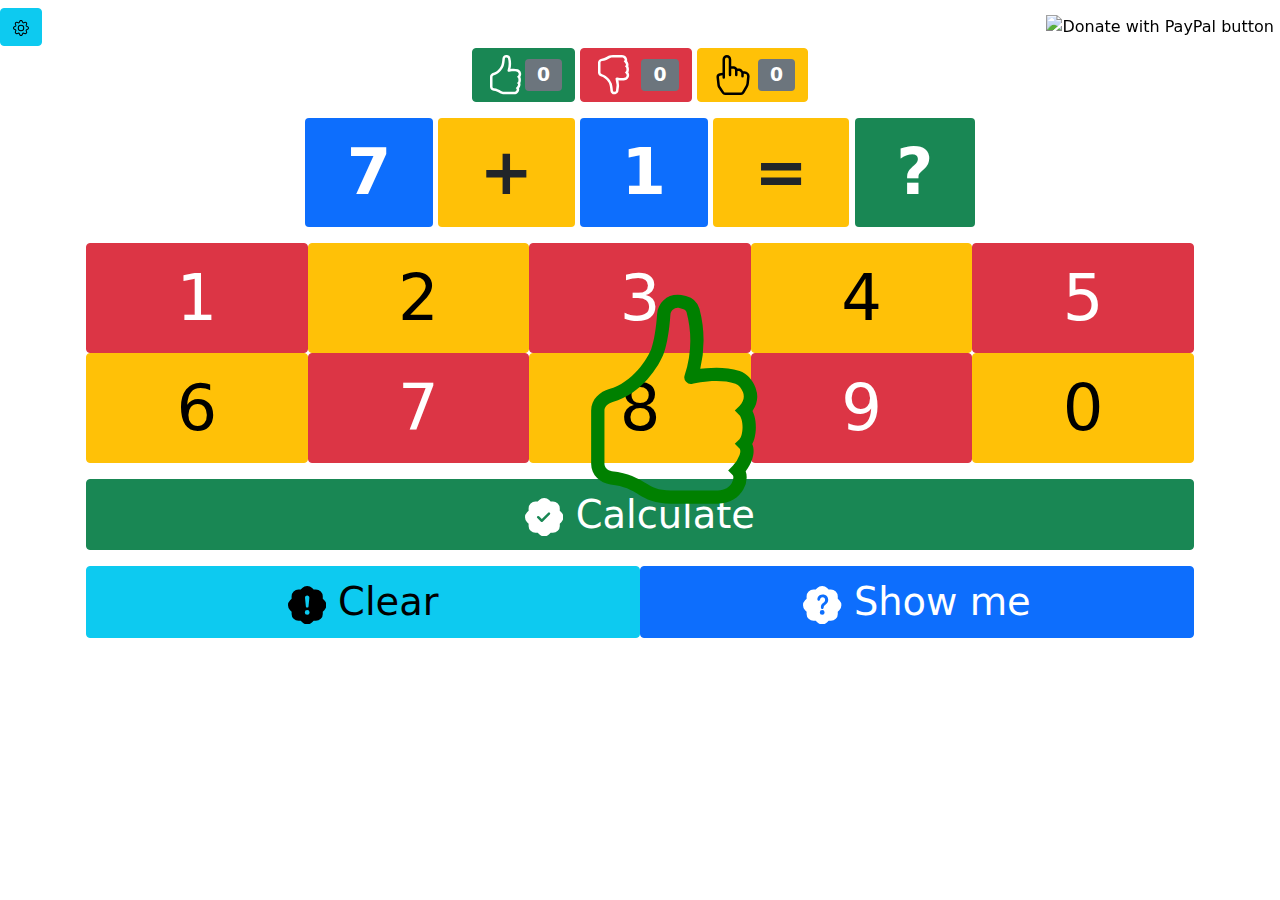
==== index.html @ 5eae8c28 "Clear unuse code." ====
<!doctype html>
<html lang="en">

<head>
  <meta charset="utf-8">
  <meta name="viewport" content="width=device-width, initial-scale=1">
  <meta name="description" content="">
  <meta name="author" content="BH">
  <title>The four operations</title>
  <link href="./css/bootstrap.min.css" rel="stylesheet">
  <link href="./css/hesap.css" rel="stylesheet">
</head>

<body>
  <header>
    <nav class="navbar fixed-top">
      <button type="button" class="btn btn-info" data-bs-toggle="modal" data-bs-target="#ayarlar">
        <svg xmlns="http://www.w3.org/2000/svg" width="16" height="16" fill="currentColor" class="bi bi-gear"
          viewBox="0 0 16 16">
          <path fill-rule="evenodd"
            d="M8.837 1.626c-.246-.835-1.428-.835-1.674 0l-.094.319A1.873 1.873 0 0 1 4.377 3.06l-.292-.16c-.764-.415-1.6.42-1.184 1.185l.159.292a1.873 1.873 0 0 1-1.115 2.692l-.319.094c-.835.246-.835 1.428 0 1.674l.319.094a1.873 1.873 0 0 1 1.115 2.693l-.16.291c-.415.764.42 1.6 1.185 1.184l.292-.159a1.873 1.873 0 0 1 2.692 1.116l.094.318c.246.835 1.428.835 1.674 0l.094-.319a1.873 1.873 0 0 1 2.693-1.115l.291.16c.764.415 1.6-.42 1.184-1.185l-.159-.291a1.873 1.873 0 0 1 1.116-2.693l.318-.094c.835-.246.835-1.428 0-1.674l-.319-.094a1.873 1.873 0 0 1-1.115-2.692l.16-.292c.415-.764-.42-1.6-1.185-1.184l-.291.159A1.873 1.873 0 0 1 8.93 1.945l-.094-.319zm-2.633-.283c.527-1.79 3.065-1.79 3.592 0l.094.319a.873.873 0 0 0 1.255.52l.292-.16c1.64-.892 3.434.901 2.54 2.541l-.159.292a.873.873 0 0 0 .52 1.255l.319.094c1.79.527 1.79 3.065 0 3.592l-.319.094a.873.873 0 0 0-.52 1.255l.16.292c.893 1.64-.902 3.434-2.541 2.54l-.292-.159a.873.873 0 0 0-1.255.52l-.094.319c-.527 1.79-3.065 1.79-3.592 0l-.094-.319a.873.873 0 0 0-1.255-.52l-.292.16c-1.64.893-3.433-.902-2.54-2.541l.159-.292a.873.873 0 0 0-.52-1.255l-.319-.094c-1.79-.527-1.79-3.065 0-3.592l.319-.094a.873.873 0 0 0 .52-1.255l-.16-.292c-.892-1.64.902-3.433 2.541-2.54l.292.159a.873.873 0 0 0 1.255-.52l.094-.319z">
          </path>
          <path fill-rule="evenodd"
            d="M8 5.754a2.246 2.246 0 1 0 0 4.492 2.246 2.246 0 0 0 0-4.492zM4.754 8a3.246 3.246 0 1 1 6.492 0 3.246 3.246 0 0 1-6.492 0z">
          </path>
        </svg><span class="visually-hidden">Button</span>
      </button>
      <div>
        <form action="https://www.paypal.com/donate" method="post" target="_blank">
          <input type="hidden" name="hosted_button_id" value="77866XD2T7DRY" />
          <input type="image" src="https://www.paypalobjects.com/en_US/i/btn/btn_donate_SM.gif" border="0" name="submit"
            title="PayPal - The safer, easier way to pay online!" alt="Donate with PayPal button" />
          <img alt="" border="0" src="https://www.paypal.com/en_BG/i/scr/pixel.gif" width="1" height="1" />
        </form>
      </div>
    </nav>
  </header>

  <main class="container">

    <div class="starter-template text-center py-5 px-3">
      <div class="sonuc mb-3">
        <button type="button" class="btn btn-success">
          <svg xmlns="http://www.w3.org/2000/svg" width="40" height="40" fill="currentColor"
            class="bi bi-hand-thumbs-up" viewBox="0 0 16 16">
            <path
              d="M8.864.046C7.908-.193 7.02.53 6.956 1.466c-.072 1.051-.23 2.016-.428 2.59-.125.36-.479 1.013-1.04 1.639-.557.623-1.282 1.178-2.131 1.41C2.685 7.288 2 7.87 2 8.72v4.001c0 .845.682 1.464 1.448 1.545 1.07.114 1.564.415 2.068.723l.048.03c.272.165.578.348.97.484.397.136.861.217 1.466.217h3.5c.937 0 1.599-.477 1.934-1.064a1.86 1.86 0 0 0 .254-.912c0-.152-.023-.312-.077-.464.201-.263.38-.578.488-.901.11-.33.172-.762.004-1.149.069-.13.12-.269.159-.403.077-.27.113-.568.113-.857 0-.288-.036-.585-.113-.856a2.144 2.144 0 0 0-.138-.362 1.9 1.9 0 0 0 .234-1.734c-.206-.592-.682-1.1-1.2-1.272-.847-.282-1.803-.276-2.516-.211a9.84 9.84 0 0 0-.443.05 9.365 9.365 0 0 0-.062-4.509A1.38 1.38 0 0 0 9.125.111L8.864.046zM11.5 14.721H8c-.51 0-.863-.069-1.14-.164-.281-.097-.506-.228-.776-.393l-.04-.024c-.555-.339-1.198-.731-2.49-.868-.333-.036-.554-.29-.554-.55V8.72c0-.254.226-.543.62-.65 1.095-.3 1.977-.996 2.614-1.708.635-.71 1.064-1.475 1.238-1.978.243-.7.407-1.768.482-2.85.025-.362.36-.594.667-.518l.262.066c.16.04.258.143.288.255a8.34 8.34 0 0 1-.145 4.725.5.5 0 0 0 .595.644l.003-.001.014-.003.058-.014a8.908 8.908 0 0 1 1.036-.157c.663-.06 1.457-.054 2.11.164.175.058.45.3.57.65.107.308.087.67-.266 1.022l-.353.353.353.354c.043.043.105.141.154.315.048.167.075.37.075.581 0 .212-.027.414-.075.582-.05.174-.111.272-.154.315l-.353.353.353.354c.047.047.109.177.005.488a2.224 2.224 0 0 1-.505.805l-.353.353.353.354c.006.005.041.05.041.17a.866.866 0 0 1-.121.416c-.165.288-.503.56-1.066.56z" />
          </svg><span id='sonucD' class="badge bg-secondary">4</span>
        </button>
        <button type="button" class="btn btn-danger">
          <svg xmlns="http://www.w3.org/2000/svg" width="40" height="40" fill="currentColor"
            class="bi bi-hand-thumbs-down" viewBox="0 0 16 16">
            <path
              d="M8.864 15.674c-.956.24-1.843-.484-1.908-1.42-.072-1.05-.23-2.015-.428-2.59-.125-.36-.479-1.012-1.04-1.638-.557-.624-1.282-1.179-2.131-1.41C2.685 8.432 2 7.85 2 7V3c0-.845.682-1.464 1.448-1.546 1.07-.113 1.564-.415 2.068-.723l.048-.029c.272-.166.578-.349.97-.484C6.931.08 7.395 0 8 0h3.5c.937 0 1.599.478 1.934 1.064.164.287.254.607.254.913 0 .152-.023.312-.077.464.201.262.38.577.488.9.11.33.172.762.004 1.15.069.13.12.268.159.403.077.27.113.567.113.856 0 .289-.036.586-.113.856-.035.12-.08.244-.138.363.394.571.418 1.2.234 1.733-.206.592-.682 1.1-1.2 1.272-.847.283-1.803.276-2.516.211a9.877 9.877 0 0 1-.443-.05 9.364 9.364 0 0 1-.062 4.51c-.138.508-.55.848-1.012.964l-.261.065zM11.5 1H8c-.51 0-.863.068-1.14.163-.281.097-.506.229-.776.393l-.04.025c-.555.338-1.198.73-2.49.868-.333.035-.554.29-.554.55V7c0 .255.226.543.62.65 1.095.3 1.977.997 2.614 1.709.635.71 1.064 1.475 1.238 1.977.243.7.407 1.768.482 2.85.025.362.36.595.667.518l.262-.065c.16-.04.258-.144.288-.255a8.34 8.34 0 0 0-.145-4.726.5.5 0 0 1 .595-.643h.003l.014.004.058.013a8.912 8.912 0 0 0 1.036.157c.663.06 1.457.054 2.11-.163.175-.059.45-.301.57-.651.107-.308.087-.67-.266-1.021L12.793 7l.353-.354c.043-.042.105-.14.154-.315.048-.167.075-.37.075-.581 0-.211-.027-.414-.075-.581-.05-.174-.111-.273-.154-.315l-.353-.354.353-.354c.047-.047.109-.176.005-.488a2.224 2.224 0 0 0-.505-.804l-.353-.354.353-.354c.006-.005.041-.05.041-.17a.866.866 0 0 0-.121-.415C12.4 1.272 12.063 1 11.5 1z" />
          </svg> <span id='sonucY' class="badge bg-secondary">4</span>
        </button>
        <button type="button" class="btn btn-warning">
          <svg xmlns="http://www.w3.org/2000/svg" width="40" height="40" fill="currentColor" class="bi bi-hand-index"
            viewBox="0 0 16 16">
            <path
              d="M6.75 1a.75.75 0 0 1 .75.75V8a.5.5 0 0 0 1 0V5.467l.086-.004c.317-.012.637-.008.816.027.134.027.294.096.448.182.077.042.15.147.15.314V8a.5.5 0 1 0 1 0V6.435a4.9 4.9 0 0 1 .106-.01c.316-.024.584-.01.708.04.118.046.3.207.486.43.081.096.15.19.2.259V8.5a.5.5 0 0 0 1 0v-1h.342a1 1 0 0 1 .995 1.1l-.271 2.715a2.5 2.5 0 0 1-.317.991l-1.395 2.442a.5.5 0 0 1-.434.252H6.035a.5.5 0 0 1-.416-.223l-1.433-2.15a1.5 1.5 0 0 1-.243-.666l-.345-3.105a.5.5 0 0 1 .399-.546L5 8.11V9a.5.5 0 0 0 1 0V1.75A.75.75 0 0 1 6.75 1zM8.5 4.466V1.75a1.75 1.75 0 1 0-3.5 0v5.34l-1.2.24a1.5 1.5 0 0 0-1.196 1.636l.345 3.106a2.5 2.5 0 0 0 .405 1.11l1.433 2.15A1.5 1.5 0 0 0 6.035 16h6.385a1.5 1.5 0 0 0 1.302-.756l1.395-2.441a3.5 3.5 0 0 0 .444-1.389l.271-2.715a2 2 0 0 0-1.99-2.199h-.581a5.114 5.114 0 0 0-.195-.248c-.191-.229-.51-.568-.88-.716-.364-.146-.846-.132-1.158-.108l-.132.012a1.26 1.26 0 0 0-.56-.642 2.632 2.632 0 0 0-.738-.288c-.31-.062-.739-.058-1.05-.046l-.048.002zm2.094 2.025z" />
          </svg> <span id='sonucP' class="badge bg-secondary">4</span>
        </button>
      </div>
      <div class="islem mb-3">
        <span id='hesap1' class="badge bg-primary">1</span>
        <span class="badge bg-warning text-dark">+</span>
        <span id='hesap2' class="badge bg-primary">1</span>
        <span class="badge bg-warning text-dark">=</span>
        <span id='hesaplanan' class="badge bg-success">2</span>
      </div>
      <div class="row sayilar">
        <button type="button" class="btn btn-danger col-sm">1</button>
        <button type="button" class="btn btn-warning col-sm">2</button>
        <button type="button" class="btn btn-danger col-sm">3</button>
        <button type="button" class="btn btn-warning col-sm">4</button>
        <button type="button" class="btn btn-danger col-sm">5</button>
      </div>
      <div class="row sayilar">
        <button type="button" class="btn btn-warning  col-sm">6</button>
        <button type="button" class="btn btn-danger col-sm">7</button>
        <button type="button" class="btn btn-warning col-sm">8</button>
        <button type="button" class="btn btn-danger col-sm">9</button>
        <button type="button" class="btn btn-warning col-sm">0</button>
      </div>
      <div class="row karar mt-3">
        <button type="button" class="btn btn-success col-xs-1 mb-3"
          onclick="kontrol(hesap1.innerHTML, hesap2.innerHTML, hesaplanan.innerHTML)">
          <svg xmlns="http://www.w3.org/2000/svg" fill="currentColor" class="bi bi-patch-check-fill"
            viewBox="0 0 16 16">
            <path
              d="M10.067.87a2.89 2.89 0 0 0-4.134 0l-.622.638-.89-.011a2.89 2.89 0 0 0-2.924 2.924l.01.89-.636.622a2.89 2.89 0 0 0 0 4.134l.637.622-.011.89a2.89 2.89 0 0 0 2.924 2.924l.89-.01.622.636a2.89 2.89 0 0 0 4.134 0l.622-.637.89.011a2.89 2.89 0 0 0 2.924-2.924l-.01-.89.636-.622a2.89 2.89 0 0 0 0-4.134l-.637-.622.011-.89a2.89 2.89 0 0 0-2.924-2.924l-.89.01-.622-.636zm.287 5.984l-3 3a.5.5 0 0 1-.708 0l-1.5-1.5a.5.5 0 1 1 .708-.708L7 8.793l2.646-2.647a.5.5 0 0 1 .708.708z" />
          </svg>
          Calculate
        </button>
        <button type="button" class="btn btn-info col-sm" onclick="temizle()">
          <svg xmlns="http://www.w3.org/2000/svg" fill="currentColor" class="bi bi-patch-exclamation-fill"
            viewBox="0 0 16 16">
            <path
              d="M10.067.87a2.89 2.89 0 0 0-4.134 0l-.622.638-.89-.011a2.89 2.89 0 0 0-2.924 2.924l.01.89-.636.622a2.89 2.89 0 0 0 0 4.134l.637.622-.011.89a2.89 2.89 0 0 0 2.924 2.924l.89-.01.622.636a2.89 2.89 0 0 0 4.134 0l.622-.637.89.011a2.89 2.89 0 0 0 2.924-2.924l-.01-.89.636-.622a2.89 2.89 0 0 0 0-4.134l-.637-.622.011-.89a2.89 2.89 0 0 0-2.924-2.924l-.89.01-.622-.636zM8 4c.535 0 .954.462.9.995l-.35 3.507a.552.552 0 0 1-1.1 0L7.1 4.995A.905.905 0 0 1 8 4zm.002 6a1 1 0 1 1 0 2 1 1 0 0 1 0-2z" />
          </svg>
          Clear
        </button>

        <button type="button" class="btn btn-primary col-sm" data-bs-toggle="modal" data-bs-target="#staticBackdrop">
          <svg xmlns="http://www.w3.org/2000/svg" fill="currentColor" class="bi bi-patch-question-fill"
            viewBox="0 0 16 16">
            <path
              d="M5.933.87a2.89 2.89 0 0 1 4.134 0l.622.638.89-.011a2.89 2.89 0 0 1 2.924 2.924l-.01.89.636.622a2.89 2.89 0 0 1 0 4.134l-.637.622.011.89a2.89 2.89 0 0 1-2.924 2.924l-.89-.01-.622.636a2.89 2.89 0 0 1-4.134 0l-.622-.637-.89.011a2.89 2.89 0 0 1-2.924-2.924l.01-.89-.636-.622a2.89 2.89 0 0 1 0-4.134l.637-.622-.011-.89a2.89 2.89 0 0 1 2.924-2.924l.89.01.622-.636zM7.002 11a1 1 0 1 0 2 0 1 1 0 0 0-2 0zm1.602-2.027c.04-.534.198-.815.846-1.26.674-.475 1.05-1.09 1.05-1.986 0-1.325-.92-2.227-2.262-2.227-1.02 0-1.792.492-2.1 1.29A1.71 1.71 0 0 0 6 5.48c0 .393.203.64.545.64.272 0 .455-.147.564-.51.158-.592.525-.915 1.074-.915.61 0 1.03.446 1.03 1.084 0 .563-.208.885-.822 1.325-.619.433-.926.914-.926 1.64v.111c0 .428.208.745.585.745.336 0 .504-.24.554-.627z" />
          </svg>
          Show me
        </button>
      </div>
    </div>
    <div id='islemler'></div>
  </main><!-- /.container -->

  <!-- Modal -->
  <div class="modal fade" id="staticBackdrop" data-bs-backdrop="static" data-bs-keyboard="false" tabindex="-1"
    aria-labelledby="staticBackdropLabel" aria-hidden="true">
    <div class="modal-dialog">
      <div class="modal-content">
        <div class="modal-header" style="margin: auto;">
          <svg xmlns="http://www.w3.org/2000/svg" width="40" height="40" fill="currentColor"
            class="bi bi-patch-question" viewBox="0 0 16 16">
            <path
              d="M8.05 9.6c.336 0 .504-.24.554-.627.04-.534.198-.815.847-1.26.673-.475 1.049-1.09 1.049-1.986 0-1.325-.92-2.227-2.262-2.227-1.02 0-1.792.492-2.1 1.29A1.71 1.71 0 0 0 6 5.48c0 .393.203.64.545.64.272 0 .455-.147.564-.51.158-.592.525-.915 1.074-.915.61 0 1.03.446 1.03 1.084 0 .563-.208.885-.822 1.325-.619.433-.926.914-.926 1.64v.111c0 .428.208.745.585.745z" />
            <path
              d="M10.273 2.513l-.921-.944.715-.698.622.637.89-.011a2.89 2.89 0 0 1 2.924 2.924l-.01.89.636.622a2.89 2.89 0 0 1 0 4.134l-.637.622.011.89a2.89 2.89 0 0 1-2.924 2.924l-.89-.01-.622.636a2.89 2.89 0 0 1-4.134 0l-.622-.637-.89.011a2.89 2.89 0 0 1-2.924-2.924l.01-.89-.636-.622a2.89 2.89 0 0 1 0-4.134l.637-.622-.011-.89a2.89 2.89 0 0 1 2.924-2.924l.89.01.622-.636a2.89 2.89 0 0 1 4.134 0l-.715.698a1.89 1.89 0 0 0-2.704 0l-.92.944-1.32-.016a1.89 1.89 0 0 0-1.911 1.912l.016 1.318-.944.921a1.89 1.89 0 0 0 0 2.704l.944.92-.016 1.32a1.89 1.89 0 0 0 1.912 1.911l1.318-.016.921.944a1.89 1.89 0 0 0 2.704 0l.92-.944 1.32.016a1.89 1.89 0 0 0 1.911-1.912l-.016-1.318.944-.921a1.89 1.89 0 0 0 0-2.704l-.944-.92.016-1.32a1.89 1.89 0 0 0-1.912-1.911l-1.318.016z" />
            <path d="M7.002 11a1 1 0 1 1 2 0 1 1 0 0 1-2 0z" />
          </svg>
        </div>
        <div id='paspas' class="modal-body">
          <span class="badge bg-primary">1</span>
          <span class="badge bg-warning text-dark">+</span>
          <span class="badge bg-primary">1</span>
          <span class="badge bg-warning text-dark">=</span>
          <span class="badge bg-success">2</span>
        </div>
        <div class="modal-footer">
          <button type="button" data-bs-dismiss="modal" class="btn btn-primary" onclick="pas()">
            <svg xmlns="http://www.w3.org/2000/svg" width="30" height="30" fill="currentColor" class="bi bi-emoji-wink"
              viewBox="0 0 16 16">
              <path d="M8 15A7 7 0 1 1 8 1a7 7 0 0 1 0 14zm0 1A8 8 0 1 0 8 0a8 8 0 0 0 0 16z" />
              <path
                d="M4.285 9.567a.5.5 0 0 1 .683.183A3.498 3.498 0 0 0 8 11.5a3.498 3.498 0 0 0 3.032-1.75.5.5 0 1 1 .866.5A4.498 4.498 0 0 1 8 12.5a4.498 4.498 0 0 1-3.898-2.25.5.5 0 0 1 .183-.683zM7 6.5C7 7.328 6.552 8 6 8s-1-.672-1-1.5S5.448 5 6 5s1 .672 1 1.5zm1.757-.437a.5.5 0 0 1 .68.194.934.934 0 0 0 .813.493c.339 0 .645-.19.813-.493a.5.5 0 1 1 .874.486A1.934 1.934 0 0 1 10.25 7.75c-.73 0-1.356-.412-1.687-1.007a.5.5 0 0 1 .194-.68z" />
            </svg>
            <svg xmlns="http://www.w3.org/2000/svg" width="16" height="16" fill="currentColor"
              class="bi bi-hand-thumbs-up" viewBox="0 0 16 16">
              <path
                d="M8.864.046C7.908-.193 7.02.53 6.956 1.466c-.072 1.051-.23 2.016-.428 2.59-.125.36-.479 1.013-1.04 1.639-.557.623-1.282 1.178-2.131 1.41C2.685 7.288 2 7.87 2 8.72v4.001c0 .845.682 1.464 1.448 1.545 1.07.114 1.564.415 2.068.723l.048.03c.272.165.578.348.97.484.397.136.861.217 1.466.217h3.5c.937 0 1.599-.477 1.934-1.064a1.86 1.86 0 0 0 .254-.912c0-.152-.023-.312-.077-.464.201-.263.38-.578.488-.901.11-.33.172-.762.004-1.149.069-.13.12-.269.159-.403.077-.27.113-.568.113-.857 0-.288-.036-.585-.113-.856a2.144 2.144 0 0 0-.138-.362 1.9 1.9 0 0 0 .234-1.734c-.206-.592-.682-1.1-1.2-1.272-.847-.282-1.803-.276-2.516-.211a9.84 9.84 0 0 0-.443.05 9.365 9.365 0 0 0-.062-4.509A1.38 1.38 0 0 0 9.125.111L8.864.046zM11.5 14.721H8c-.51 0-.863-.069-1.14-.164-.281-.097-.506-.228-.776-.393l-.04-.024c-.555-.339-1.198-.731-2.49-.868-.333-.036-.554-.29-.554-.55V8.72c0-.254.226-.543.62-.65 1.095-.3 1.977-.996 2.614-1.708.635-.71 1.064-1.475 1.238-1.978.243-.7.407-1.768.482-2.85.025-.362.36-.594.667-.518l.262.066c.16.04.258.143.288.255a8.34 8.34 0 0 1-.145 4.725.5.5 0 0 0 .595.644l.003-.001.014-.003.058-.014a8.908 8.908 0 0 1 1.036-.157c.663-.06 1.457-.054 2.11.164.175.058.45.3.57.65.107.308.087.67-.266 1.022l-.353.353.353.354c.043.043.105.141.154.315.048.167.075.37.075.581 0 .212-.027.414-.075.582-.05.174-.111.272-.154.315l-.353.353.353.354c.047.047.109.177.005.488a2.224 2.224 0 0 1-.505.805l-.353.353.353.354c.006.005.041.05.041.17a.866.866 0 0 1-.121.416c-.165.288-.503.56-1.066.56z" />
            </svg>
          </button>
        </div>
      </div>
    </div>
  </div>

  <div class="modal fade" id="bilgi" data-bs-backdrop="static" data-bs-keyboard="false" tabindex="-1"
    aria-labelledby="staticBackdropLabel" aria-hidden="true">
    <div class="modal-dialog">
      <div class="modal-content">
        <div class="modal-header" style="margin: auto;">
          <svg xmlns="http://www.w3.org/2000/svg" width="40" height="40" fill="currentColor"
            class="bi bi-patch-question" viewBox="0 0 16 16">
            <path
              d="M8.05 9.6c.336 0 .504-.24.554-.627.04-.534.198-.815.847-1.26.673-.475 1.049-1.09 1.049-1.986 0-1.325-.92-2.227-2.262-2.227-1.02 0-1.792.492-2.1 1.29A1.71 1.71 0 0 0 6 5.48c0 .393.203.64.545.64.272 0 .455-.147.564-.51.158-.592.525-.915 1.074-.915.61 0 1.03.446 1.03 1.084 0 .563-.208.885-.822 1.325-.619.433-.926.914-.926 1.64v.111c0 .428.208.745.585.745z" />
            <path
              d="M10.273 2.513l-.921-.944.715-.698.622.637.89-.011a2.89 2.89 0 0 1 2.924 2.924l-.01.89.636.622a2.89 2.89 0 0 1 0 4.134l-.637.622.011.89a2.89 2.89 0 0 1-2.924 2.924l-.89-.01-.622.636a2.89 2.89 0 0 1-4.134 0l-.622-.637-.89.011a2.89 2.89 0 0 1-2.924-2.924l.01-.89-.636-.622a2.89 2.89 0 0 1 0-4.134l.637-.622-.011-.89a2.89 2.89 0 0 1 2.924-2.924l.89.01.622-.636a2.89 2.89 0 0 1 4.134 0l-.715.698a1.89 1.89 0 0 0-2.704 0l-.92.944-1.32-.016a1.89 1.89 0 0 0-1.911 1.912l.016 1.318-.944.921a1.89 1.89 0 0 0 0 2.704l.944.92-.016 1.32a1.89 1.89 0 0 0 1.912 1.911l1.318-.016.921.944a1.89 1.89 0 0 0 2.704 0l.92-.944 1.32.016a1.89 1.89 0 0 0 1.911-1.912l-.016-1.318.944-.921a1.89 1.89 0 0 0 0-2.704l-.944-.92.016-1.32a1.89 1.89 0 0 0-1.912-1.911l-1.318.016z" />
            <path d="M7.002 11a1 1 0 1 1 2 0 1 1 0 0 1-2 0z" />
          </svg>
        </div>
        <div id='bilgim' class="modal-body">
          <span class="badge bg-primary">1</span>
          <span class="badge bg-warning text-dark">+</span>
          <span class="badge bg-primary">1</span>
          <span class="badge bg-warning text-dark">=</span>
          <span class="badge bg-success">2</span>
        </div>
        <div class="modal-footer">
          <button type="button" data-bs-dismiss="modal" class="btn btn-primary">
            <svg xmlns="http://www.w3.org/2000/svg" width="30" height="30" fill="currentColor" class="bi bi-emoji-wink"
              viewBox="0 0 16 16">
              <path d="M8 15A7 7 0 1 1 8 1a7 7 0 0 1 0 14zm0 1A8 8 0 1 0 8 0a8 8 0 0 0 0 16z" />
              <path
                d="M4.285 9.567a.5.5 0 0 1 .683.183A3.498 3.498 0 0 0 8 11.5a3.498 3.498 0 0 0 3.032-1.75.5.5 0 1 1 .866.5A4.498 4.498 0 0 1 8 12.5a4.498 4.498 0 0 1-3.898-2.25.5.5 0 0 1 .183-.683zM7 6.5C7 7.328 6.552 8 6 8s-1-.672-1-1.5S5.448 5 6 5s1 .672 1 1.5zm1.757-.437a.5.5 0 0 1 .68.194.934.934 0 0 0 .813.493c.339 0 .645-.19.813-.493a.5.5 0 1 1 .874.486A1.934 1.934 0 0 1 10.25 7.75c-.73 0-1.356-.412-1.687-1.007a.5.5 0 0 1 .194-.68z" />
            </svg>
            <svg xmlns="http://www.w3.org/2000/svg" width="16" height="16" fill="currentColor"
              class="bi bi-hand-thumbs-up" viewBox="0 0 16 16">
              <path
                d="M8.864.046C7.908-.193 7.02.53 6.956 1.466c-.072 1.051-.23 2.016-.428 2.59-.125.36-.479 1.013-1.04 1.639-.557.623-1.282 1.178-2.131 1.41C2.685 7.288 2 7.87 2 8.72v4.001c0 .845.682 1.464 1.448 1.545 1.07.114 1.564.415 2.068.723l.048.03c.272.165.578.348.97.484.397.136.861.217 1.466.217h3.5c.937 0 1.599-.477 1.934-1.064a1.86 1.86 0 0 0 .254-.912c0-.152-.023-.312-.077-.464.201-.263.38-.578.488-.901.11-.33.172-.762.004-1.149.069-.13.12-.269.159-.403.077-.27.113-.568.113-.857 0-.288-.036-.585-.113-.856a2.144 2.144 0 0 0-.138-.362 1.9 1.9 0 0 0 .234-1.734c-.206-.592-.682-1.1-1.2-1.272-.847-.282-1.803-.276-2.516-.211a9.84 9.84 0 0 0-.443.05 9.365 9.365 0 0 0-.062-4.509A1.38 1.38 0 0 0 9.125.111L8.864.046zM11.5 14.721H8c-.51 0-.863-.069-1.14-.164-.281-.097-.506-.228-.776-.393l-.04-.024c-.555-.339-1.198-.731-2.49-.868-.333-.036-.554-.29-.554-.55V8.72c0-.254.226-.543.62-.65 1.095-.3 1.977-.996 2.614-1.708.635-.71 1.064-1.475 1.238-1.978.243-.7.407-1.768.482-2.85.025-.362.36-.594.667-.518l.262.066c.16.04.258.143.288.255a8.34 8.34 0 0 1-.145 4.725.5.5 0 0 0 .595.644l.003-.001.014-.003.058-.014a8.908 8.908 0 0 1 1.036-.157c.663-.06 1.457-.054 2.11.164.175.058.45.3.57.65.107.308.087.67-.266 1.022l-.353.353.353.354c.043.043.105.141.154.315.048.167.075.37.075.581 0 .212-.027.414-.075.582-.05.174-.111.272-.154.315l-.353.353.353.354c.047.047.109.177.005.488a2.224 2.224 0 0 1-.505.805l-.353.353.353.354c.006.005.041.05.041.17a.866.866 0 0 1-.121.416c-.165.288-.503.56-1.066.56z" />
            </svg>
          </button>
        </div>
      </div>
    </div>
  </div>

  <div class="modal fade" id="ayarlar" data-bs-backdrop="static" data-bs-keyboard="false" tabindex="-1"
    aria-labelledby="staticBackdropLabel" aria-hidden="true">
    <div class="modal-dialog modal-lg">
      <div class="modal-content">
        <div class="modal-header">
          <h5 class="modal-title" id="staticBackdropLabel">Settings</h5>
        </div>
        <div id='ayar' class="modal-body">
          <div id="say1">Number 1:<br> </div>
          <hr>
          <div id="say2">Number 2:<br> </div>
          <hr>
          <div id="islemTip">Operations:<br></div>
        </div>
        <div class="modal-footer">
          <button type="button" data-bs-dismiss="modal" class="btn btn-primary" onclick="listeGuncelle()">Save</button>
        </div>
      </div>
    </div>
  </div>
  <div id='brd'></div>


  <script src="./js/bootstrap.bundle.min.js"></script>
  <script src="./js/bir.js"></script>



</body>

</html>
---- css/hesap.css ----
body {
  padding-top: 0rem;
}

.sayilar button{
  font-size: 5vw;
  width: 20%;
} 

.karar button{
  font-size: 3vw;
} 

.karar svg {
  width: 3vw;
} 

.islem span {
  font-size: 5vw;
}

.sonuc button{
  font-size: 25px;
}

#paspas span {
  font-size: 20px;
}

#bilgim span {
  font-size: 20px;
}

h1 {
  font-weight: 100;
  font-size: 10vw;
  font-variation-settings: 'wght' 100, 'wdth' 85;
  animation: breathe 4000ms infinite forwards;
}

@keyframes breathe {
  60% {
    font-variation-settings: 'wght' 700, 'wdth' 100;
  }
  
  100% {
    font-variation-settings: 'wght' 100, 'wdth' 85;
  }
}

@keyframes heartfade {
  0% {
    opacity : 1;
  }
  50% {
    opacity : 0;
  }
}
.heart {
  z-index : 999;
  animation : heartfade 6s linear;
  position : absolute; 
}
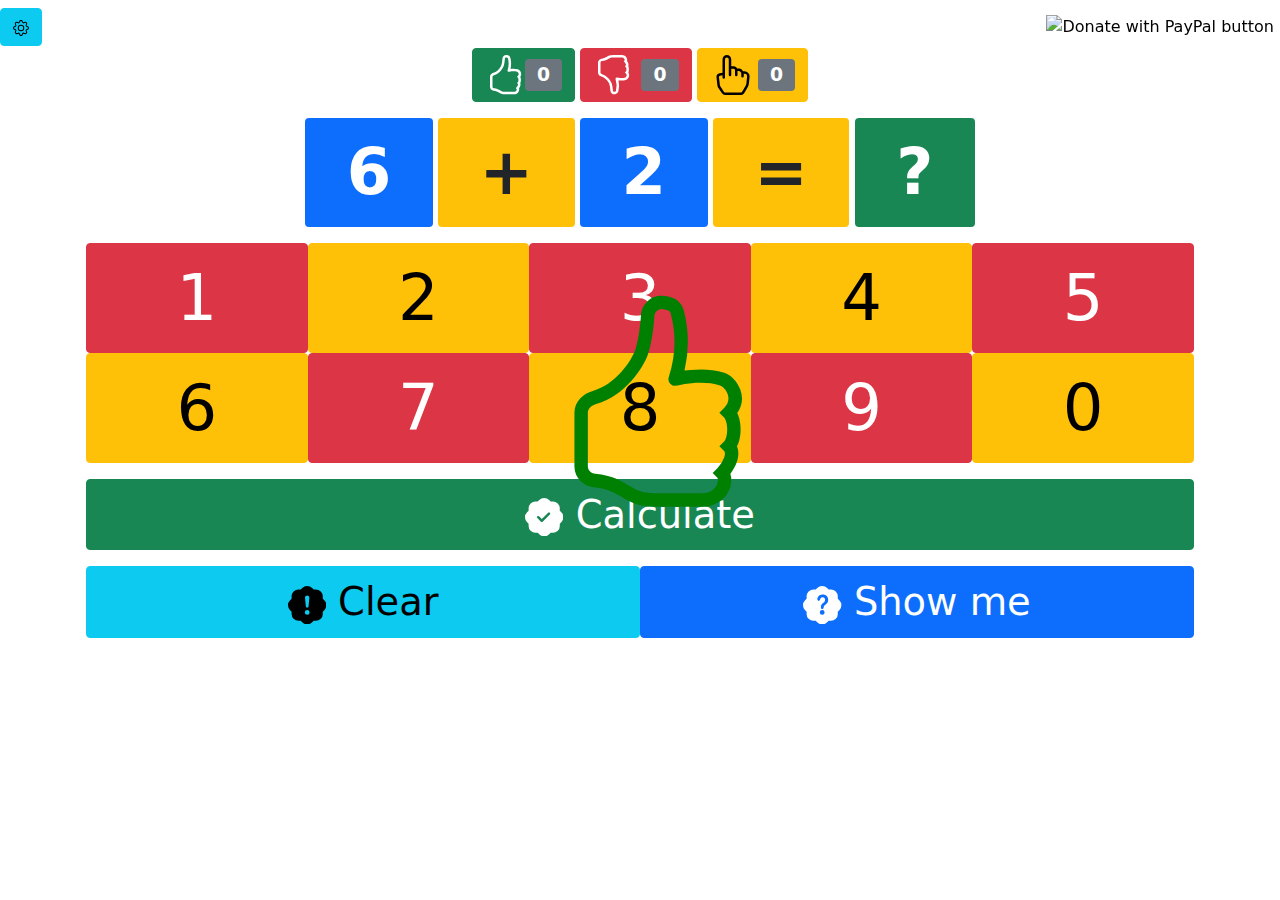
==== commit c965653e: "Add css.map" ====
--- a/index.html
+++ b/index.html
@@ -217,13 +217,9 @@
     </div>
   </div>
   <div id='brd'></div>
-
-
   <script src="./js/bootstrap.bundle.min.js"></script>
+  <script src="./js/anim.js"></script>
   <script src="./js/bir.js"></script>
-
-
-
 </body>
 
 </html>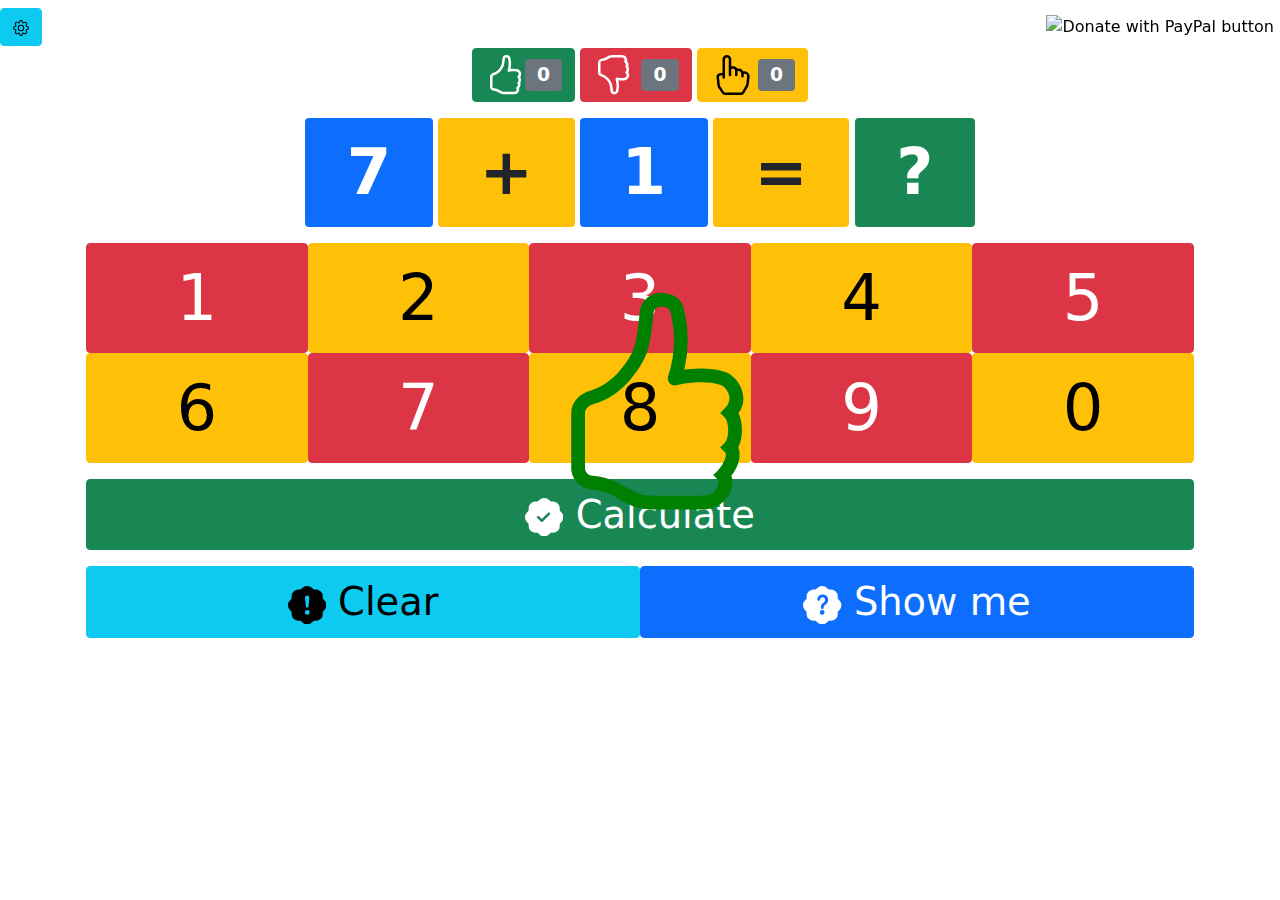
==== commit 3c6cc136: "Four operation." ====
--- a/index.html
+++ b/index.html
@@ -64,7 +64,7 @@
       </div>
       <div class="islem mb-3">
         <span id='hesap1' class="badge bg-primary">1</span>
-        <span class="badge bg-warning text-dark">+</span>
+        <span id= 'hesapIslem' class="badge bg-warning text-dark">+</span>
         <span id='hesap2' class="badge bg-primary">1</span>
         <span class="badge bg-warning text-dark">=</span>
         <span id='hesaplanan' class="badge bg-success">2</span>
@@ -85,7 +85,7 @@
       </div>
       <div class="row karar mt-3">
         <button type="button" class="btn btn-success col-xs-1 mb-3"
-          onclick="kontrol(hesap1.innerHTML, hesap2.innerHTML, hesaplanan.innerHTML)">
+          onclick="kontrol(hesap1.innerHTML, hesapIslem.innerHTML, hesap2.innerHTML, hesaplanan.innerHTML)">
           <svg xmlns="http://www.w3.org/2000/svg" fill="currentColor" class="bi bi-patch-check-fill"
             viewBox="0 0 16 16">
             <path
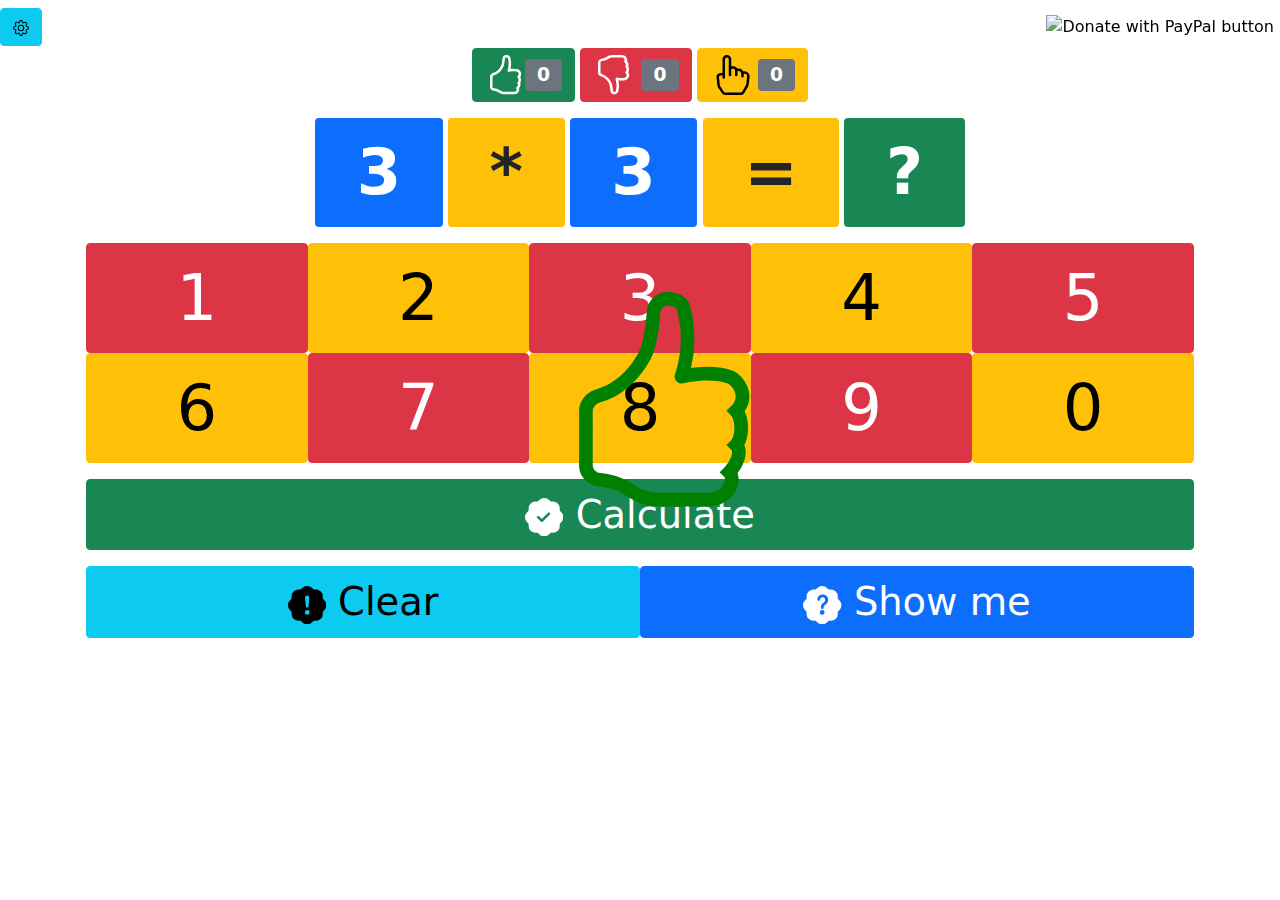
==== commit 0360fb50: "Update index.html" ====
--- a/index.html
+++ b/index.html
@@ -9,6 +9,7 @@
   <title>The four operations</title>
   <link href="./css/bootstrap.min.css" rel="stylesheet">
   <link href="./css/hesap.css" rel="stylesheet">
+   <link rel="shortcut icon" href="favicon.ico" />
 </head>
 
 <body>
@@ -222,4 +223,4 @@
   <script src="./js/bir.js"></script>
 </body>
 
-</html>+</html>
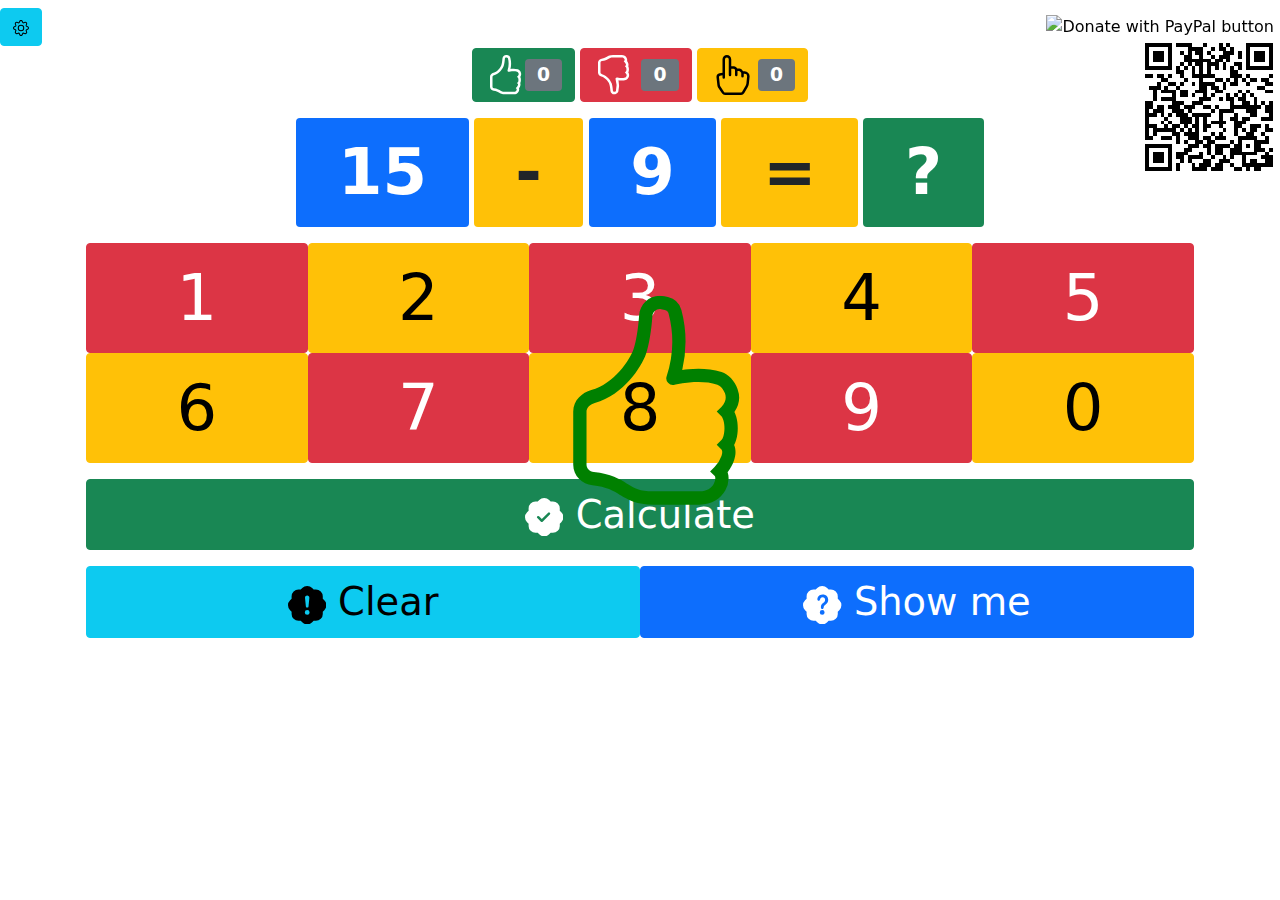
==== commit abbd478f: "QR code." ====
--- a/index.html
+++ b/index.html
@@ -9,7 +9,6 @@
   <title>The four operations</title>
   <link href="./css/bootstrap.min.css" rel="stylesheet">
   <link href="./css/hesap.css" rel="stylesheet">
-   <link rel="shortcut icon" href="favicon.ico" />
 </head>
 
 <body>
@@ -33,6 +32,7 @@
             title="PayPal - The safer, easier way to pay online!" alt="Donate with PayPal button" />
           <img alt="" border="0" src="https://www.paypal.com/en_BG/i/scr/pixel.gif" width="1" height="1" />
         </form>
+        <img class="qr" alt="" border="0" src="qr.png" style='margin: 4px;' />
       </div>
     </nav>
   </header>
@@ -223,4 +223,4 @@
   <script src="./js/bir.js"></script>
 </body>
 
-</html>
+</html>--- a/css/hesap.css
+++ b/css/hesap.css
@@ -61,3 +61,9 @@
   animation : heartfade 6s linear;
   position : absolute; 
 }
+
+.qr {
+  margin: 4px;
+  position: absolute;
+  right: 3px;
+}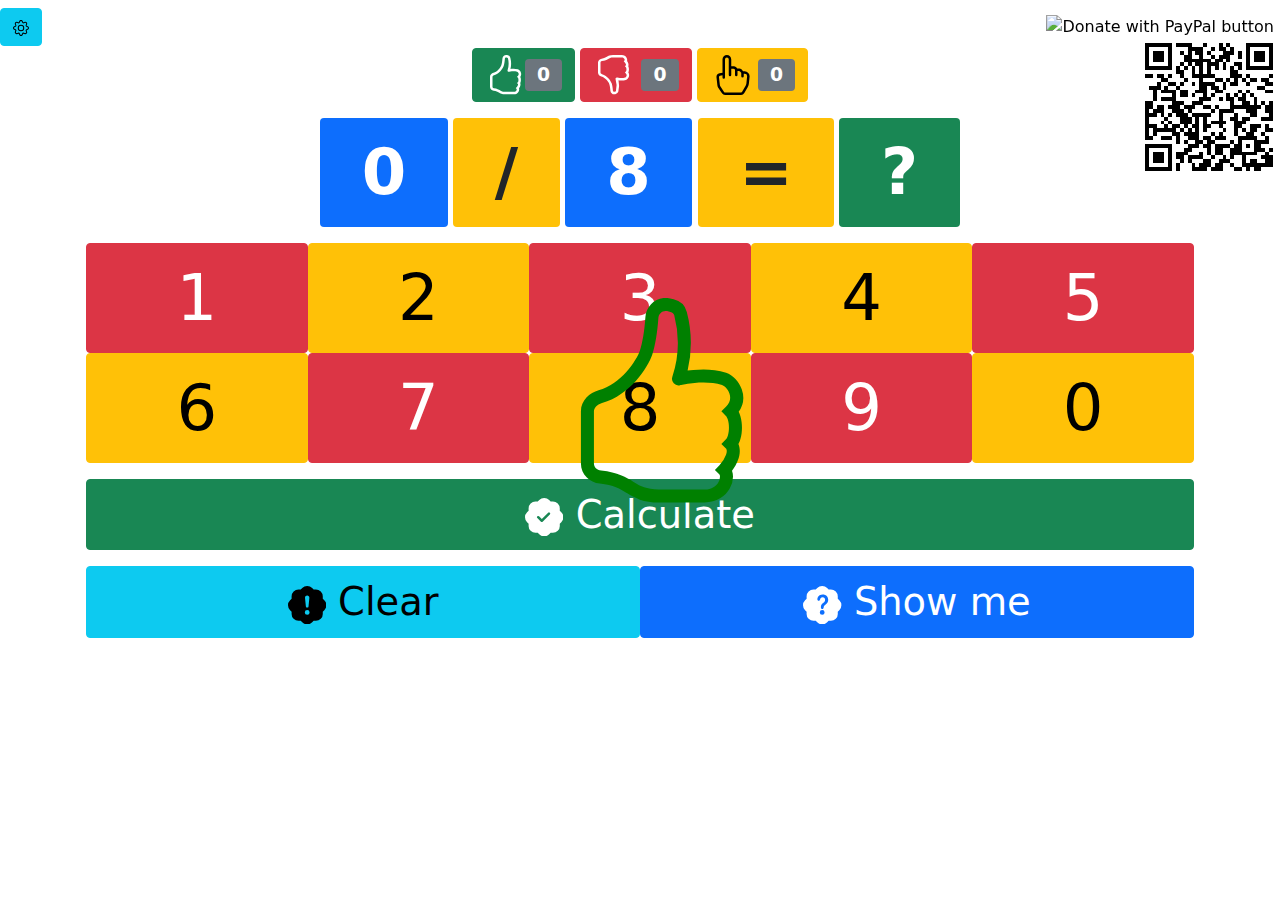
==== commit e5c058db: "Merge branch 'master' of github.com:beyrulche/hesapmatik" ====
--- a/index.html
+++ b/index.html
@@ -9,6 +9,7 @@
   <title>The four operations</title>
   <link href="./css/bootstrap.min.css" rel="stylesheet">
   <link href="./css/hesap.css" rel="stylesheet">
+   <link rel="shortcut icon" href="favicon.ico" />
 </head>
 
 <body>
@@ -223,4 +224,4 @@
   <script src="./js/bir.js"></script>
 </body>
 
-</html>+</html>
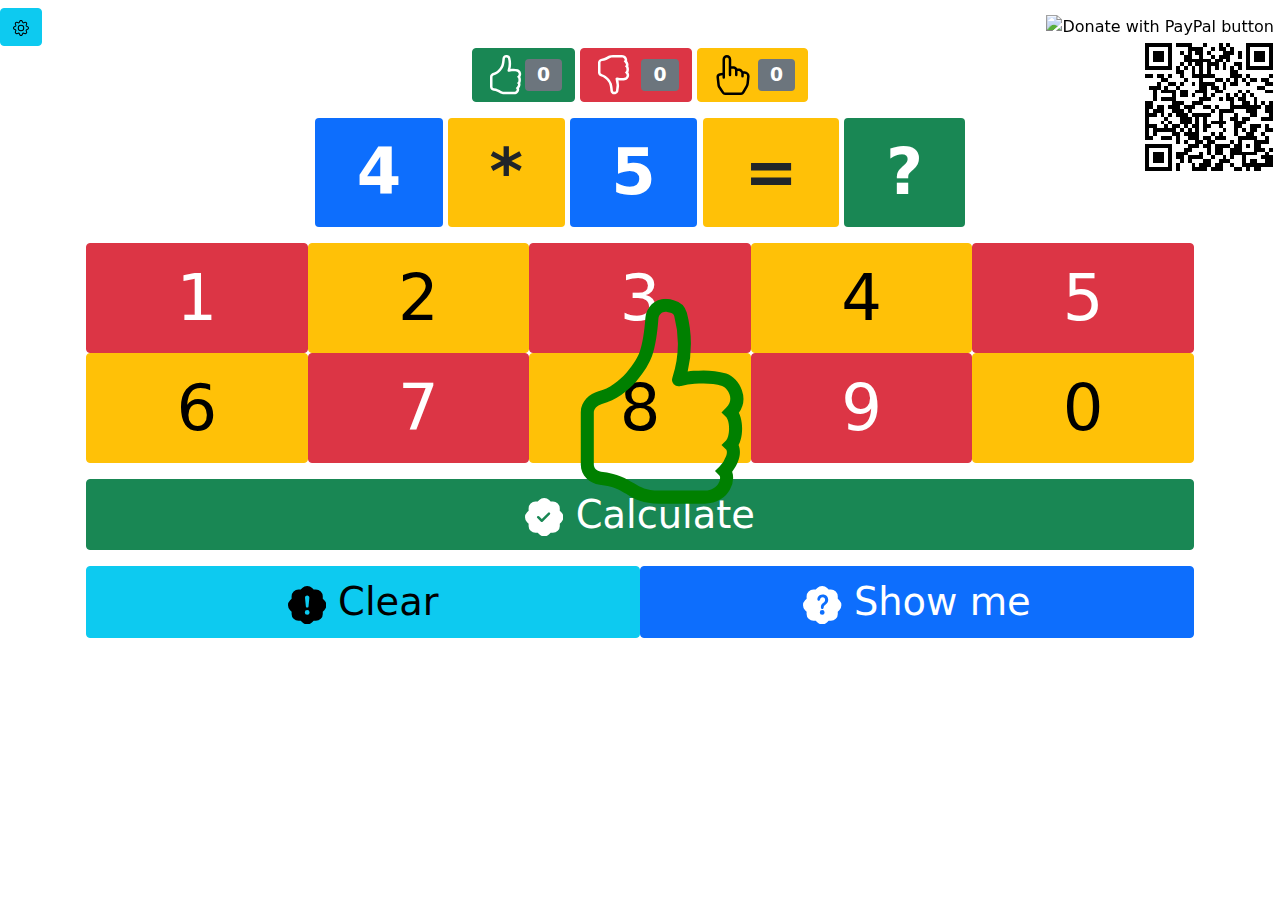
==== commit fe08c19f: "QR code only for computers." ====
--- a/index.html
+++ b/index.html
@@ -33,7 +33,7 @@
             title="PayPal - The safer, easier way to pay online!" alt="Donate with PayPal button" />
           <img alt="" border="0" src="https://www.paypal.com/en_BG/i/scr/pixel.gif" width="1" height="1" />
         </form>
-        <img class="qr" alt="" border="0" src="qr.png" style='margin: 4px;' />
+        <img class="qr d-none d-xl-block .d-lg-block" alt="" border="0" src="qr.png" style='margin: 4px;' />
       </div>
     </nav>
   </header>
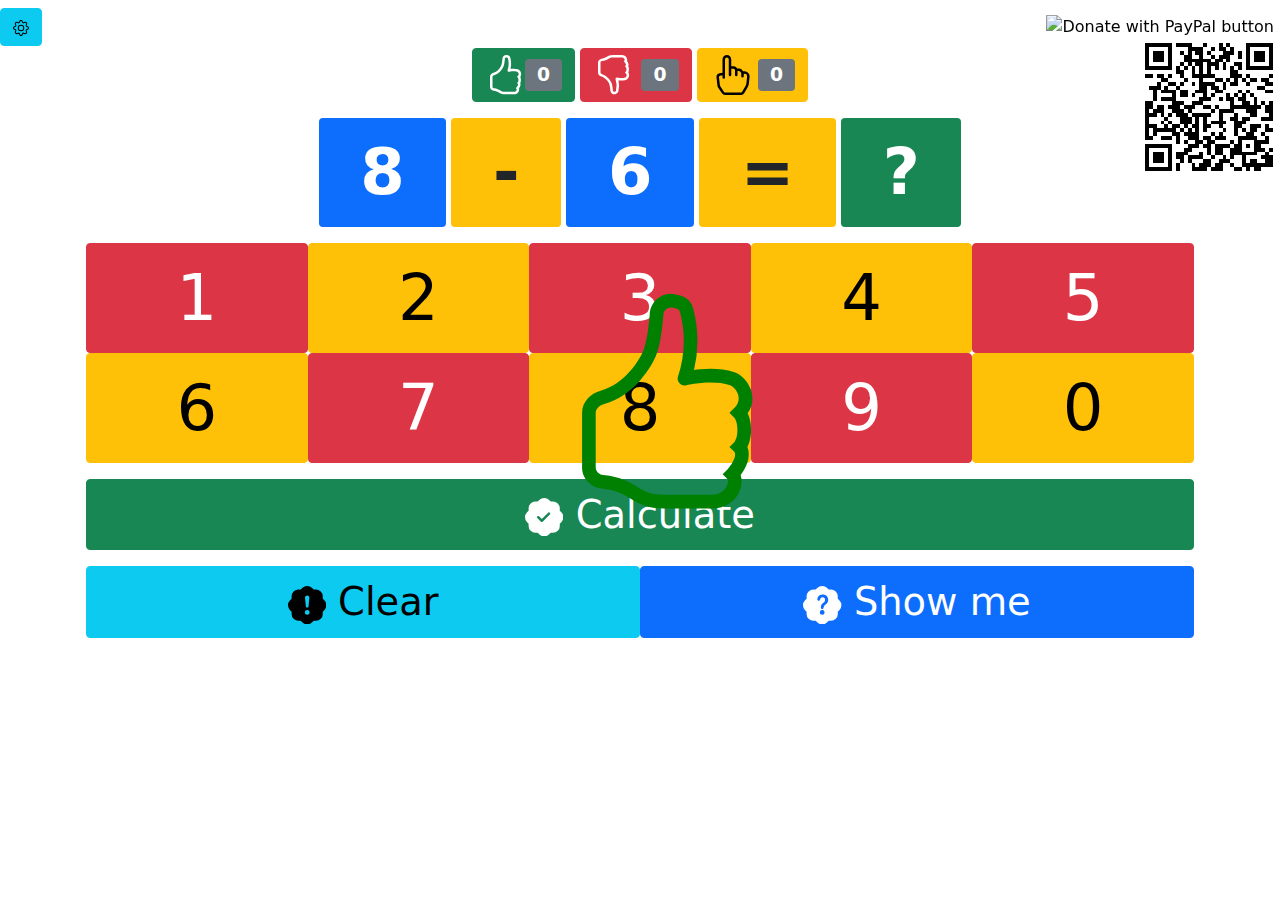
==== commit 57cb974c: "Add files via upload" ====
--- a/index.html
+++ b/index.html
@@ -10,6 +10,15 @@
   <link href="./css/bootstrap.min.css" rel="stylesheet">
   <link href="./css/hesap.css" rel="stylesheet">
    <link rel="shortcut icon" href="favicon.ico" />
+   <!-- Global site tag (gtag.js) - Google Analytics -->
+<script async src="https://www.googletagmanager.com/gtag/js?id=G-SKMXEFKRDT"></script>
+<script>
+  window.dataLayer = window.dataLayer || [];
+  function gtag(){dataLayer.push(arguments);}
+  gtag('js', new Date());
+
+  gtag('config', 'G-SKMXEFKRDT');
+</script>
 </head>
 
 <body>
@@ -26,6 +35,7 @@
           </path>
         </svg><span class="visually-hidden">Button</span>
       </button>
+	  
       <div>
         <form action="https://www.paypal.com/donate" method="post" target="_blank">
           <input type="hidden" name="hosted_button_id" value="77866XD2T7DRY" />
@@ -35,7 +45,9 @@
         </form>
         <img class="qr d-none d-xl-block .d-lg-block" alt="" border="0" src="qr.png" style='margin: 4px;' />
       </div>
+	  
     </nav>
+	
   </header>
 
   <main class="container">
@@ -211,7 +223,13 @@
           <div id="say2">Number 2:<br> </div>
           <hr>
           <div id="islemTip">Operations:<br></div>
-        </div>
+		  <hr>
+		  <div>Dil: 
+		  <a href="http://math123.org/tr/"><button type="button" class="btn btn-success"  value="Dil">
+          Türkçe
+			</button></a><br></div>
+        </div>
+		
         <div class="modal-footer">
           <button type="button" data-bs-dismiss="modal" class="btn btn-primary" onclick="listeGuncelle()">Save</button>
         </div>
